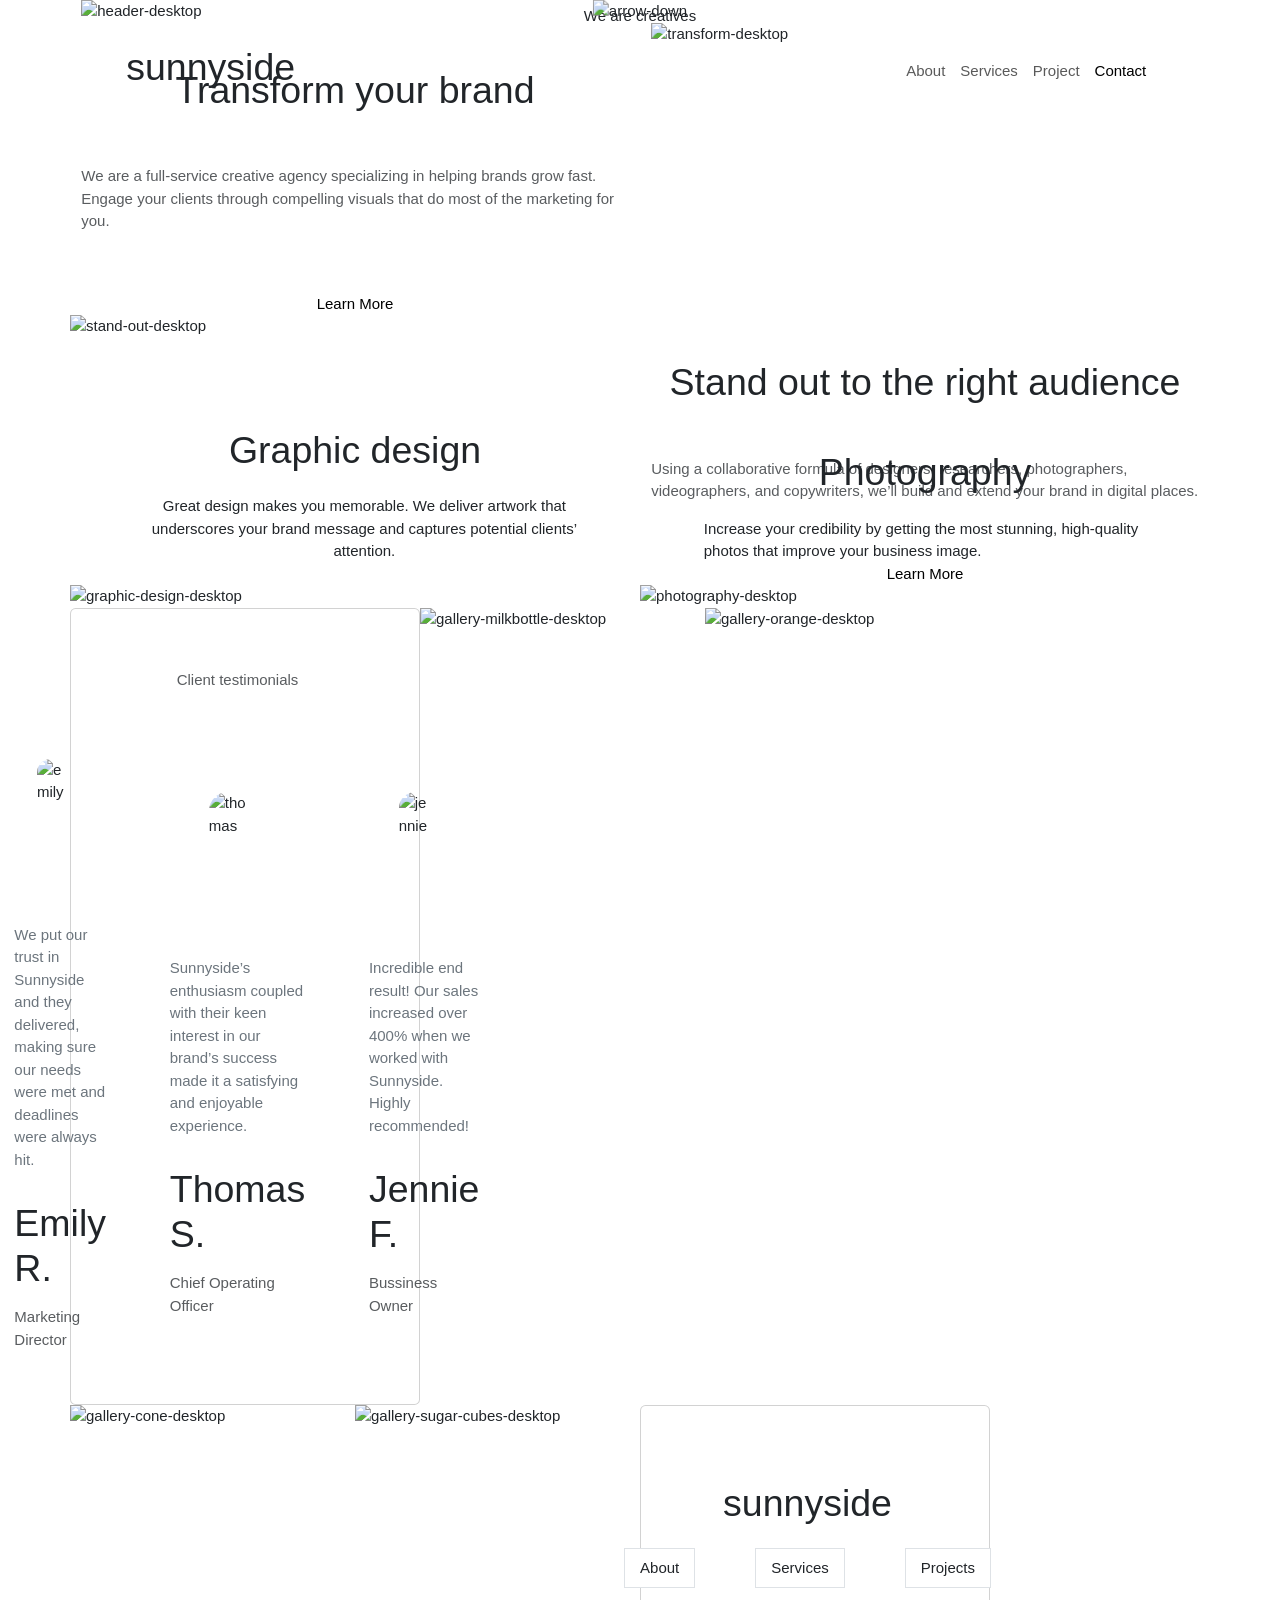
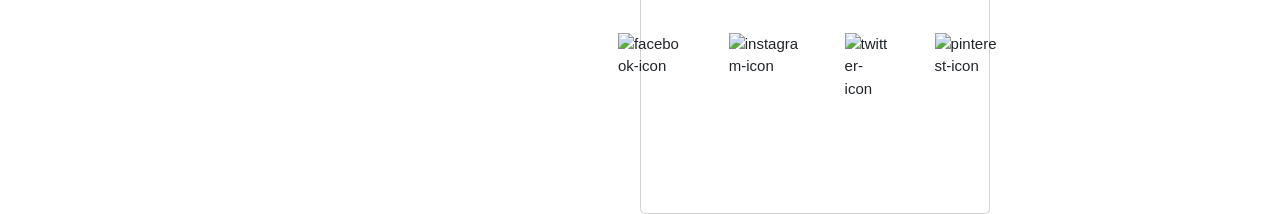
==== boostrap/index.html @ 7072fe7c "add boostrap project" ====
<!DOCTYPE html>
<html lang="en">
<head>
  <meta charset="UTF-8">
  <meta name="viewport" content="width=device-width, initial-scale=1.0"> <!-- displays site properly based on user's device -->
  <link rel="icon" type="image/png" sizes="32x32" href="./images/favicon-32x32.png">
  <link href="https://cdn.jsdelivr.net/npm/bootstrap@5.3.8/dist/css/bootstrap.min.css" rel="stylesheet" integrity="sha384-sRIl4kxILFvY47J16cr9ZwB07vP4J8+LH7qKQnuqkuIAvNWLzeN8tE5YBujZqJLB" crossorigin="anonymous">
  <link rel="stylesheet" href="https://cdn.jsdelivr.net/npm/bootstrap-icons@1.13.1/font/bootstrap-icons.min.css">
  <link href="https://fonts.googleapis.com/css2?family=Barlow:ital,wght@1,600&display=swap" rel="stylesheet">
  <link rel="stylesheet" href="/style.css">
  <title>Frontend Mentor | Sunnyside agency landing page</title>

  <!-- Feel free to remove these styles or customise in your own stylesheet 👍 -->
</head>
<body>
    <main>
        <section>
            <div class="container">

              <div class="row">
                <div class="col">
                  <div class="position-relative">
                    <img class="img-fluid d-none d-lg-block" src="/images/desktop/image-header.jpg" alt="header-desktop">
                    <img class="img-fluid d-lg-none" src="/images/mobile/image-header.jpg" alt="header-mobile">
                    <span class="card-img-overlay position-absolute top-50 start-50 translate-middle text-center img-text">
                              We are creatives
                    </span>
                    <img  class="position-absolute top-50 start-50 translate-middle d-none d-lg-block"
                          src="/images/icon-arrow-down.svg" alt="arrow-down">
                    <img  class="position-absolute top-50 start-50 translate-middle-x d-lg-none mt-5"
                          src="/images/icon-arrow-down.svg" alt="arrow-down">
                    <div class="position-absolute top-0 start-0 w-100"> 
                      <nav class="navbar navbar-expand-lg navbar-light p-5 d-flex flex-row justify-content-between align-items-center">
                        <h1 class="nav-sunny">sunnyside</h1>
                        <div>
                          <button class="navbar-toggler" type="button" data-bs-toggle="collapse" data-bs-target="#navbarNavAltMarkup" aria-controls="navbarNavAltMarkup" aria-expanded="false" aria-label="Toggle navigation">
                          <span class="navbar-toggler-icon"></span>
                          </button>
                          <div class="collapse navbar-collapse" id="navbarNavAltMarkup">
                            <div class="navbar-nav nav-text">
                              <a class="nav-link" href="#">About</a>
                              <a class="nav-link" href="#">Services</a>
                              <a class="nav-link" href="#">Project</a>
                              <a class="nav-link disabled text-black active-bg" aria-disabled="true">Contact</a>
                            </div>
                          </div>
                        </div> 
                      </nav>
                    </div>
                  </div>
                </div>
              </div>
              <div class="row">
                    <div class="col-12">
                      <img class="d-lg-none img-fluid" src="/images/mobile/image-transform.jpg" alt="transform">
                    </div>
                    <div class="col-12 col-lg-6">
                        <div class="d-flex flex-column justify-content-center align-items-center">
                          <h5 class="mt-5 h1">
                            Transform your brand
                          </h5>
                          <p class="text-muted mt-5">
                           We are a full-service creative agency specializing in helping brands grow fast. 
                            Engage your clients through compelling visuals that do most of the marketing for you.
                          </p>
                          <a class="text-black text-decoration-none mt-5">Learn More</a>
                        </div>
                    </div>
                    <div class="col-lg-6">
                      <img class="img-fluid d-none d-lg-block" src="/images/desktop/image-transform.jpg" alt="transform-desktop">
                    </div>
                    <div class="col-12 col-lg-6 g-0">
                        <img class="d-lg-none img-fluid" src="/images/mobile/image-stand-out.jpg" alt="stand-out">
                        <img class="d-none d-lg-block img-fluid" src="/images/desktop/image-stand-out.jpg" alt="stand-out-desktop">
                    </div>
                    <div class="col-12 col-lg-6">
                        <div class="d-flex flex-column justify-content-center align-items-center">
                          <h5 class="mt-5 h1">
                            Stand out to the right audience
                          </h5>
                          <p class="text-muted mt-5">
                            Using a collaborative formula of designers, researchers, photographers, videographers, and copywriters, we’ll build and extend your brand in digital places. 
                          </p>
                          <a class="text-black text-decoration-none mt-5">Learn More</a>
                        </div>
                    </div>
                    <div class="col-12 col-lg-6 g-lg-0">
                      <div class="position-relative">
                          <img class="d-lg-none img-fluid " src="/images/mobile/image-graphic-design.jpg" alt="graphic-design">
                          <img class="d-none d-lg-block img-fluid " src="/images/desktop/image-graphic-design.jpg" alt="graphic-design-desktop">
                          <div class="card-img-overlay">
                              <div class="flex-column justify-content-end text-center position-absolute bottom-0 p-5">
                                  <h1 class="card-title p-4 graphic-design-text">Graphic design</h1>
                                  <p class="card-text graphic-design-text">
                                    Great design makes you memorable. We deliver artwork that underscores your brand message and captures potential clients’ attention.
                                  </p>
                                </div>
                          </div>
                      </div>
                    </div>
                    <div class="col-12 col-lg-6 g-lg-0">
                        <img class="d-lg-none img-fluid" src="/images/mobile/image-photography.jpg" alt="photography">
                        <img class="d-none d-lg-block img-fluid" src="/images/desktop/image-photography.jpg" alt="photography-desktop">
                        <div class="position-relative">
                          <div class="card-body d-flex flex-column justify-content-center align-items-center position-absolute bottom-0 p-5">
                            <h1 class="card-title p-4 photography">Photography</h1>
                            <p class="card-text photography">Increase your credibility by getting the most stunning, high-quality photos that improve your business image.</p>
                          </div>
                        </div>
                    </div>
                    <div class="col-12 col-lg-12 card">
                      <span class="card-title text-muted text-center mt-5">Client testimonials</span>
                      <div class="card-body d-flex flex-column flex-lg-row gap-lg-5 justify-content-center align-items-center">
                        <div class="d-flex flex-column align-items-center justify-content-center">
                            <img class="card-img rounded-pill w-25 mt-5" src="/images/image-emily.jpg" alt="emily">
                            <p class="card-text text-secondary mt-3">
                            We put our trust in Sunnyside and they delivered, making sure our needs were met and deadlines were always hit.
                            </p>
                            <h1 class="card-text mt-3">Emily R.</h1>
                            <span class="card-text text-muted mt-2 mb-4">Marketing Director</span>
                        </div>
                        <div class="d-flex flex-column align-items-center justify-content-center">
                          <img class="card-img rounded-pill w-25 mt-5" src="/images/image-thomas.jpg" alt="thomas">
                          <p class="card-text text-secondary mt-3">
                            Sunnyside’s enthusiasm coupled with their keen interest in our brand’s success made it a satisfying and enjoyable experience.
                          </p>
                          <h1 class="card-text mt-3">Thomas S.</h1>
                          <span class="card-text text-muted mt-2 mb-4">Chief Operating Officer</span>
                        </div>
                        <div class="d-flex flex-column align-items-center justify-content-center">
                          <img class="card-img rounded-pill w-25 mt-5" src="/images/image-jennie.jpg" alt="jennie">
                          <p class="card-text text-secondary mt-3">
                            Incredible end result! Our sales increased over 400% when we worked with Sunnyside. Highly recommended!
                          </p>
                          <h1 class="card-text mt-3">Jennie F.</h1>
                          <span class="card-text text-muted mt-2 mb-4">Bussiness Owner</span>
                        </div>
                      </div>
                    </div>
                    <div class="col-6 col-lg-3 g-0">
                      <img class="img-fluid d-lg-none" src="/images/mobile/image-gallery-milkbottles.jpg" alt="gallery-milkbottle">
                      <img class="img-fluid d-none d-lg-block" src="/images/desktop/image-gallery-milkbottles.jpg" alt="gallery-milkbottle-desktop">
                    </div>
                    <div class="col-6 col-lg-3 g-0">
                      <img class="img-fluid d-lg-none" src="/images/mobile/image-gallery-orange.jpg" alt="gallery-orange">
                      <img class="img-fluid d-none d-lg-block" src="/images/desktop/image-gallery-orange.jpg" alt="gallery-orange-desktop">
                    </div>
                    <div class="col-6 col-lg-3 g-0">
                      <img class="img-fluid d-lg-none" src="/images/mobile/image-gallery-cone.jpg" alt="gallery-cone">
                      <img class="img-fluid d-none d-lg-block" src="/images/desktop/image-gallery-cone.jpg" alt="gallery-cone-desktop">
                    </div>
                    <div class="col-6 col-lg-3 g-0">
                      <img class="img-fluid d-lg-none" src="/images/mobile/image-gallery-sugar-cubes.jpg" alt="gallery-sugar-cubes">
                      <img class="img-fluid d-none d-lg-block" src="/images/desktop/image-gallery-sugarcubes.jpg" alt="gallery-sugar-cubes-desktop">
                    </div>
                    <div class="col-12 card footer-card">
                        <div class="card-body mt-5 d-flex flex-column justify-content-center align-items-center">
                            <h1 class="card-title footer-text">sunnyside</h1>
                            <ul class="list-group mt-3 d-flex flex-row gap-5">
                              <li class="list-unstyled footer-link"><a class="list-group-item text-decoration-none footer-link" href="#">About</a></li>
                              <li class="list-unstyled ps-3 px-3 "><a class="list-group-item text-decoration-none footer-link" href="#">Services</a></li>
                              <li class="list-unstyled"><a class="list-group-item text-decoration-none footer-link" href="#">Projects</a></li>
                            </ul>
                            <div class="d-flex flex-row gap-5 mt-5 footer-list">
                              <img card="card-img" src="/images/icon-facebook.svg" alt="facebook-icon">
                              <img card="card-img" src="/images/icon-instagram.svg" alt="instagram-icon">
                              <img card="card-img" src="/images/icon-twitter.svg" alt="twitter-icon">
                              <img card="card-img" src="/images/icon-pinterest.svg" alt="pinterest-icon">
                            </div>
                        </div>
                    </div>
                </div>
       
               </div>
            </div>
        </section>
    </main>
    <script src="https://cdn.jsdelivr.net/npm/bootstrap@5.0.2/dist/js/bootstrap.bundle.min.js" integrity="sha384-MrcW6ZMFYlzcLA8Nl+NtUVF0sA7MsXsP1UyJoMp4YLEuNSfAP+JcXn/tWtIaxVXM" crossorigin="anonymous"></script>
</body>
</html>




<!-- 
  
  
  

  We are creatives

  Transform your brand

  We are a full-service creative agency specializing in helping brands grow fast. 
  Engage your clients through compelling visuals that do most of the marketing for you.

  Learn more

  Stand out to the right audience

  Using a collaborative formula of designers, researchers, photographers, videographers, and copywriters, we’ll build and extend your brand in digital places. 

  Learn more

  Graphic design
  Great design makes you memorable. We deliver artwork that underscores your brand message and captures potential clients’ attention.

  Photography
  Increase your credibility by getting the most stunning, high-quality photos that improve your business image.

  Client testimonials

  We put our trust in Sunnyside and they delivered, making sure our needs were met and deadlines were always hit.
  Emily R.
  Marketing Director

  Sunnyside’s enthusiasm coupled with their keen interest in our brand’s success made it a satisfying and enjoyable experience.
  Thomas S.
  Chief Operating Officer

  Incredible end result! Our sales increased over 400% when we worked with Sunnyside. Highly recommended!
  Jennie F.
  Business Owner

  About
  Services
  Projects
  Contact -->
    <!-- <img src="/images/mobile/image-transform.jpg"  alt="transform">
            </div>
            <div class="col">
              <img src="/images/mobile/image-stand-out.jpg" alt="stand-out">
            </div>
            <div class="col">
              <img src="/images/mobile/image-graphic-design.jpg"  alt="graphic">
            </div>
            <div class="col">
              <img src="/images/mobile/image-photography.jpg" alt="photography">
            </div>
  <img src="/images/mobile/image-header.jpg"  alt="header"> -->
---- style.css ----
:root {
    --Very-dark-blue: hsl(240, 100%, 5%);
    --Soft-orange: hsl(35, 77%, 62%);
    --Off-white: hsl(36, 100%, 99%);
    --Grayish-blue: hsl(233, 8%, 79%);
    --Dark-grayish-blue: hsl(236, 13%, 42%);
    --Soft-red: hsl(5, 85%, 63%);
}

*{
    margin : 0;
    padding : 0;
    font-family:"Inter",sans-serif;
}

html {
    font-size: 15px;
}

.main {
    padding : 1.25rem;
    width: 100%;
    max-width: 350px;
    margin: 0 auto;
}


header {
    display: flex;
    align-items: center;
    justify-content: space-between;
    width: 100%;
    padding: 3rem 0;
}

.bar-icon {
    margin-right: 0px;
}


.image img#mobile {
    width: 100%;

}

.image img#desktop {
        display: none;
} 

.nav-list {
        display: none;
    }


.web-future{
    margin-top : 1rem;
}

.web-future h1 {
    color : var(--Very-dark-blue);
    font-weight: 800;
    font-size: 3rem;
    max-width: 250px;;
    margin-bottom: 0px;
}

.web-text p {
    margin-top:1.25rem;
    color : var(--Dark-grayish-blue);
    max-width: 330px;
    padding-bottom: 20px;
}

.read-more {
    background-color: var(--Soft-red);
    border: none;
    padding: 10px 30px;
}

.read-more:hover {
    color : var(--Off-white);
    background-color: var(--Very-dark-blue);
    cursor: pointer;
}

.aside{
    margin-top: 2rem;
    background-color: var(--Very-dark-blue);
    max-width: 350px;
}

.aside h1 {
    padding:1rem;
    color : var(--Soft-orange)
}

.aside div h3 {
    color : var(--Off-white);
    padding-bottom: 20px;
    cursor:  pointer;
}

.aside div h3:hover {
    color: var(--Soft-orange);
    cursor: pointer;
}

.aside div {
    border-bottom: 1px solid var(--Dark-grayish-blue);
    margin: 1rem;
}

.aside div:last-child {
    border: none;
}

.aside div p {
    color : var(--Grayish-blue);
    padding-bottom: 1.5rem;
}

.cards {
    width: 400px;
}

.card {
    display: flex;
    padding : 1rem;
    max-width: 350px;
    padding-left:0px;

}

.card img {
    height: 150px;
}

.card-text {
    padding-left: 1.25rem;
}

.card-text h2 {
    color : var(--Soft-orange);
    padding-bottom: 10px;
}

.card-text h3 {
    padding-bottom: 10px;
}

.card-text h3:hover {
    cursor: pointer;
    color :var(--Soft-orange)
}

.card-text p {
    color : var(--Dark-grayish-blue);
}


@media(min-width : 1240px) {
    .image img#desktop {
        display: block;
    }

    .image img#mobile {
        display: none;
    }

    .bar-icon {
        display: none;
    }

    .main {
        max-width: 1200px;
    }

    .nav-list {
        display: block;
    }

    .nav-list ul{
        display: flex;
        align-items: center;
        gap :  40px;
        padding-right:10rem;
        list-style-type: none;
    }

    .nav-list li a {
        text-decoration: none;
        color: var(--Dark-grayish-blue);
    }

    .nav-list li a:hover {
        cursor: pointer;
        color : var(--Soft-orange);
    }

    .image {
        display: flex;
        gap : 30px;
    }

    .image img#desktop {
        width: 100%;
        max-width: 700px;
    }

    .web-future {
        display: flex;
        align-items: center;
        justify-content: space-between;
        gap : 40px;
    }

    .read-more {
        margin-bottom: 0px;
    }


    .aside {
        margin-top: 0px;
    }

    .cards {
        display: flex;
        align-items: center;
        width: 1100px;
        margin-top: 1.25rem;
    }
}
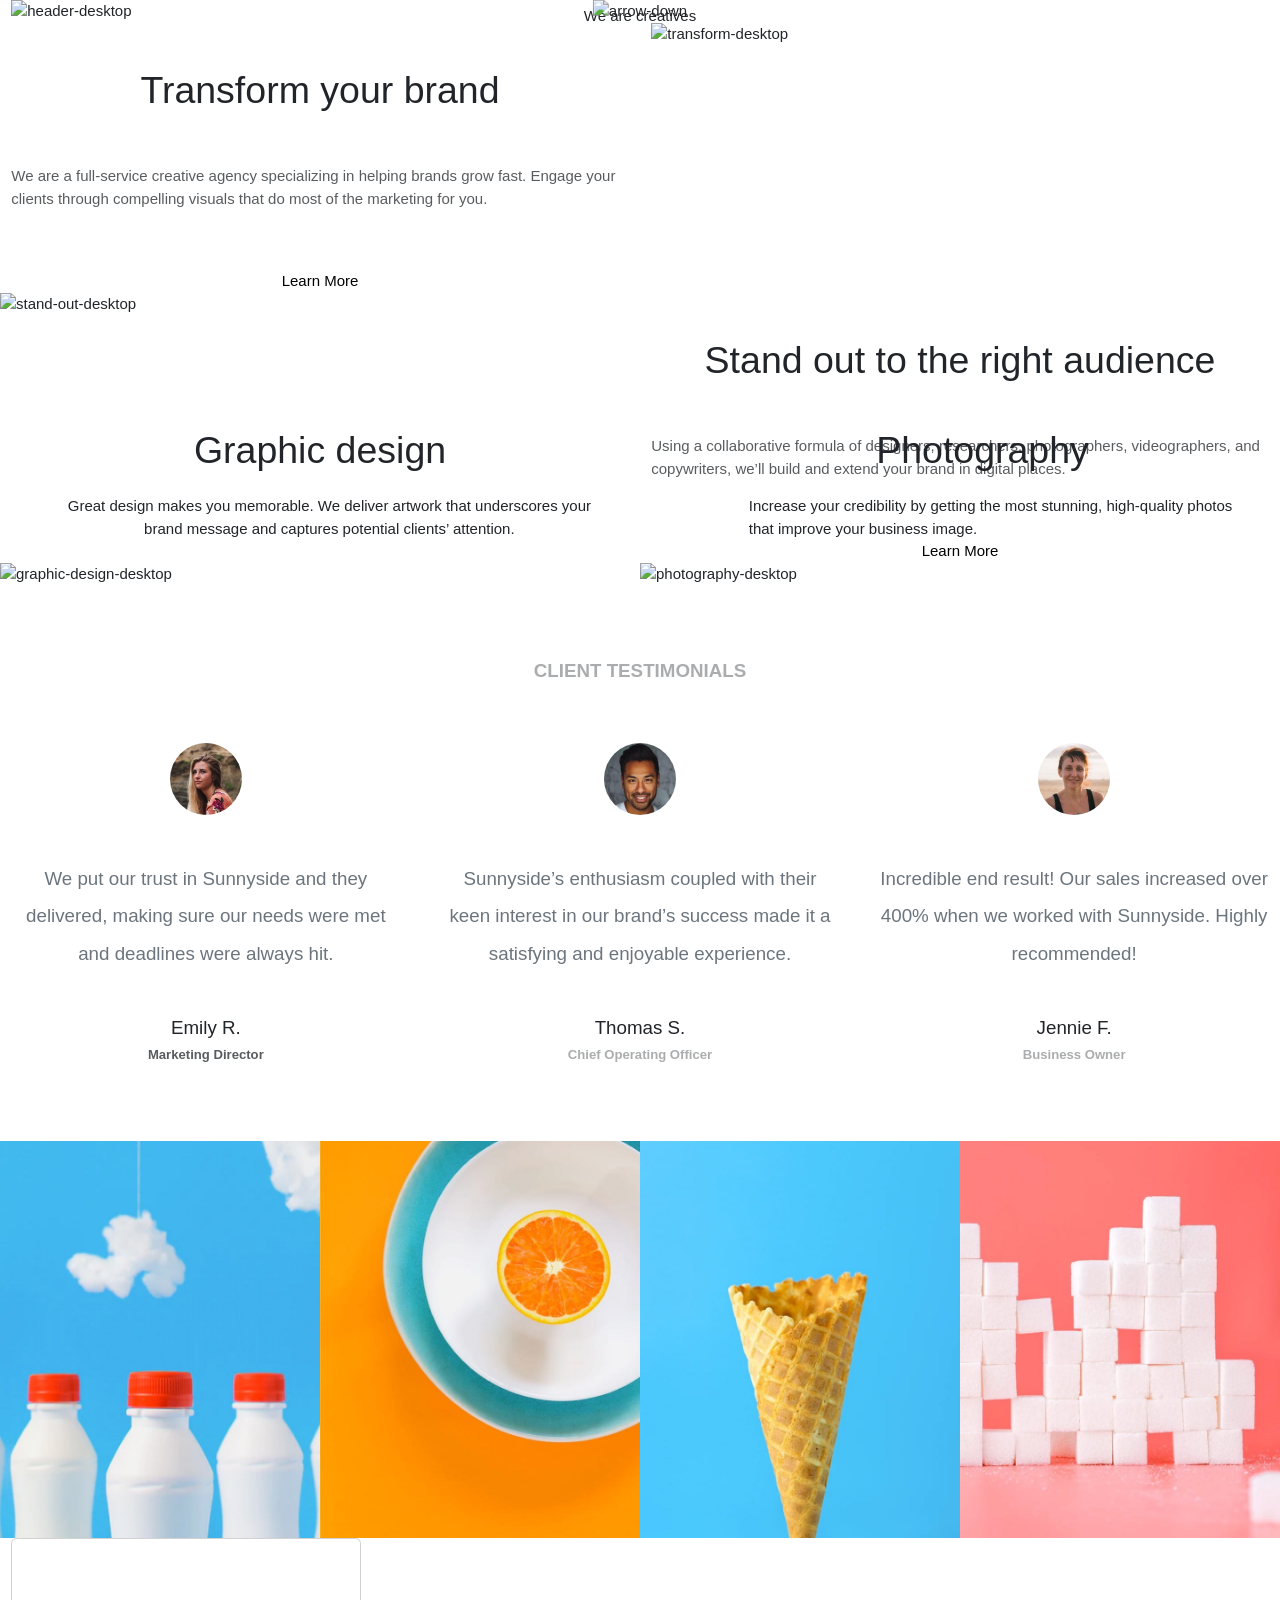
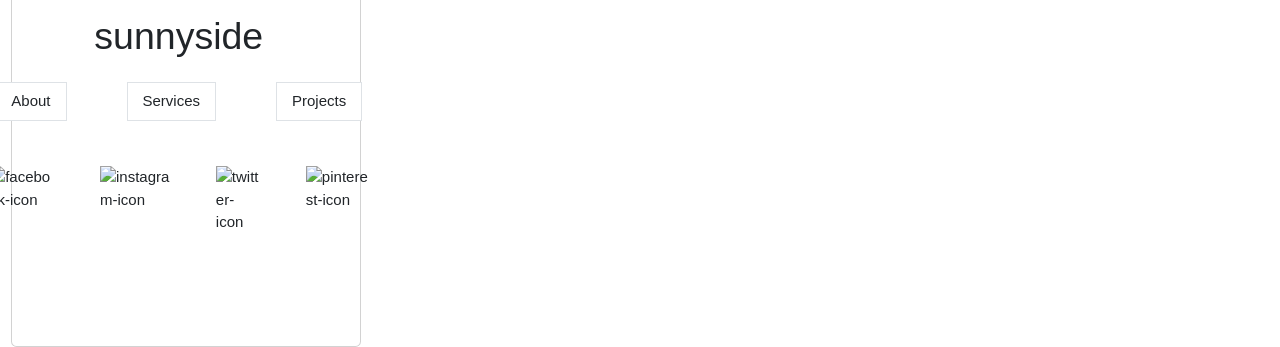
==== commit 2eef8236: "Tin Sein" ====
--- a/boostrap/index.html
+++ b/boostrap/index.html
@@ -1,240 +1,400 @@
-<!DOCTYPE html>
+<!doctype html>
 <html lang="en">
-<head>
-  <meta charset="UTF-8">
-  <meta name="viewport" content="width=device-width, initial-scale=1.0"> <!-- displays site properly based on user's device -->
-  <link rel="icon" type="image/png" sizes="32x32" href="./images/favicon-32x32.png">
-  <link href="https://cdn.jsdelivr.net/npm/bootstrap@5.3.8/dist/css/bootstrap.min.css" rel="stylesheet" integrity="sha384-sRIl4kxILFvY47J16cr9ZwB07vP4J8+LH7qKQnuqkuIAvNWLzeN8tE5YBujZqJLB" crossorigin="anonymous">
-  <link rel="stylesheet" href="https://cdn.jsdelivr.net/npm/bootstrap-icons@1.13.1/font/bootstrap-icons.min.css">
-  <link href="https://fonts.googleapis.com/css2?family=Barlow:ital,wght@1,600&display=swap" rel="stylesheet">
-  <link rel="stylesheet" href="/style.css">
-  <title>Frontend Mentor | Sunnyside agency landing page</title>
+  <head>
+    <meta charset="UTF-8" />
+    <meta name="viewport" content="width=device-width, initial-scale=1.0" />
+    <!-- displays site properly based on user's device -->
+    <link
+      rel="icon"
+      type="image/png"
+      sizes="32x32"
+      href="./images/favicon-32x32.png"
+    />
+    <link
+      href="https://cdn.jsdelivr.net/npm/bootstrap@5.3.8/dist/css/bootstrap.min.css"
+      rel="stylesheet"
+      integrity="sha384-sRIl4kxILFvY47J16cr9ZwB07vP4J8+LH7qKQnuqkuIAvNWLzeN8tE5YBujZqJLB"
+      crossorigin="anonymous"
+    />
+    <link
+      rel="stylesheet"
+      href="https://cdn.jsdelivr.net/npm/bootstrap-icons@1.13.1/font/bootstrap-icons.min.css"
+    />
+    <link
+      href="https://fonts.googleapis.com/css2?family=Barlow:ital,wght@1,600&display=swap"
+      rel="stylesheet"
+    />
+    <link rel="stylesheet" href="/style.css" />
+    <title>Frontend Mentor | Sunnyside agency landing page</title>
 
-  <!-- Feel free to remove these styles or customise in your own stylesheet 👍 -->
-</head>
-<body>
+    <!-- Feel free to remove these styles or customise in your own stylesheet 👍 -->
+  </head>
+  <body>
     <main>
-        <section>
-            <div class="container">
+      <section>
+        <div class="container-fluid">
+           <header
+        class="navbar navbar-expand-lg py-4 position-fixed w-100 px-lg-5 px-3 z-3 navbar-dark"
+      >
+        <div class="container-fluid">
+          <a class="navbar-brand me-auto" href="#">
+            <img src="./images/logo.svg" alt="Sunnyside Logo" />
+          </a>
 
-              <div class="row">
-                <div class="col">
-                  <div class="position-relative">
-                    <img class="img-fluid d-none d-lg-block" src="/images/desktop/image-header.jpg" alt="header-desktop">
-                    <img class="img-fluid d-lg-none" src="/images/mobile/image-header.jpg" alt="header-mobile">
-                    <span class="card-img-overlay position-absolute top-50 start-50 translate-middle text-center img-text">
-                              We are creatives
-                    </span>
-                    <img  class="position-absolute top-50 start-50 translate-middle d-none d-lg-block"
-                          src="/images/icon-arrow-down.svg" alt="arrow-down">
-                    <img  class="position-absolute top-50 start-50 translate-middle-x d-lg-none mt-5"
-                          src="/images/icon-arrow-down.svg" alt="arrow-down">
-                    <div class="position-absolute top-0 start-0 w-100"> 
-                      <nav class="navbar navbar-expand-lg navbar-light p-5 d-flex flex-row justify-content-between align-items-center">
-                        <h1 class="nav-sunny">sunnyside</h1>
-                        <div>
-                          <button class="navbar-toggler" type="button" data-bs-toggle="collapse" data-bs-target="#navbarNavAltMarkup" aria-controls="navbarNavAltMarkup" aria-expanded="false" aria-label="Toggle navigation">
-                          <span class="navbar-toggler-icon"></span>
-                          </button>
-                          <div class="collapse navbar-collapse" id="navbarNavAltMarkup">
-                            <div class="navbar-nav nav-text">
-                              <a class="nav-link" href="#">About</a>
-                              <a class="nav-link" href="#">Services</a>
-                              <a class="nav-link" href="#">Project</a>
-                              <a class="nav-link disabled text-black active-bg" aria-disabled="true">Contact</a>
-                            </div>
-                          </div>
-                        </div> 
-                      </nav>
-                    </div>
+          <button
+            class="navbar-toggler border-0 shadow-none"
+            type="button"
+            data-bs-toggle="collapse"
+            data-bs-target="#sunnysideNav"
+          >
+            <span class="navbar-toggler-icon"></span>
+          </button>
+
+          <div class="collapse navbar-collapse" id="sunnysideNav">
+            <ul class="navbar-nav ms-auto align-items-center text-center">
+              <li class="nav-item mx-2">
+                <a
+                  class="nav-link text-white btn btn-outline-primary rounded-pill px-4"
+                  href="#"
+                  >About</a
+                >
+              </li>
+              <li class="nav-item mx-2">
+                <a
+                  class="nav-link text-white btn btn-outline-primary rounded-pill px-4"
+                  href="#"
+                  >Services</a
+                >
+              </li>
+              <li class="nav-item mx-2">
+                <a
+                  class="nav-link text-white btn btn-outline-primary rounded-pill px-4"
+                  href="#"
+                  >Projects</a
+                >
+              </li>
+              <li class="nav-item ms-lg-3 mt-3 mt-lg-0">
+                <a
+                  class="nav-link text-white btn btn-outline-primary rounded-pill px-4"
+                  href="#"
+                  >Contact
+                </a>
+              </li>
+            </ul>
+          </div>
+        </div>
+      </header>
+          <div class="row">
+            <div class="col-12 col-md-12 w-100">
+              <div class="position-relative">
+                <img
+                  class="img-fluid d-none d-lg-block"
+                  src="/images/desktop/image-header.jpg"
+                  alt="header-desktop"
+                />
+                <img
+                  class="img-fluid d-lg-none"
+                  src="/images/mobile/image-header.jpg"
+                  alt="header-mobile"
+                />
+                <span
+                  class="card-img-overlay position-absolute top-50 start-50 translate-middle text-center img-text"
+                >
+                  We are creatives
+                </span>
+                <img
+                  class="position-absolute top-50 start-50 translate-middle d-none d-lg-block"
+                  src="/images/icon-arrow-down.svg"
+                  alt="arrow-down"
+                />
+                <img
+                  class="position-absolute top-50 start-50 translate-middle-x d-lg-none mt-5"
+                  src="/images/icon-arrow-down.svg"
+                  alt="arrow-down"
+                />
+              </div>
+            </div>
+          </div>
+        </div>
+      </section>
+      <section>
+        <div class="container-fluid">
+          <div class="row">
+            <div class="col-12">
+              <img
+                class="d-lg-none img-fluid"
+                src="/images/mobile/image-transform.jpg"
+                alt="transform"
+              />
+            </div>
+            <div class="col-12 col-lg-6">
+              <div
+                class="d-flex flex-column justify-content-center align-items-center"
+              >
+                <h5 class="mt-5 h1">Transform your brand</h5>
+                <p class="text-muted mt-5 transform-text">
+                  We are a full-service creative agency specializing in helping
+                  brands grow fast. Engage your clients through compelling
+                  visuals that do most of the marketing for you.
+                </p>
+                <a class="text-black text-decoration-none mt-5">Learn More</a>
+              </div>
+            </div>
+            <div class="col-lg-6">
+              <img
+                class="img-fluid d-none d-lg-block"
+                src="/images/desktop/image-transform.jpg"
+                alt="transform-desktop"
+              />
+            </div>
+            <div class="col-12 col-lg-6 g-0">
+              <img
+                class="d-lg-none img-fluid"
+                src="/images/mobile/image-stand-out.jpg"
+                alt="stand-out"
+              />
+              <img
+                class="d-none d-lg-block img-fluid"
+                src="/images/desktop/image-stand-out.jpg"
+                alt="stand-out-desktop"
+              />
+            </div>
+            <div class="col-12 col-lg-6">
+              <div
+                class="d-flex flex-column justify-content-center align-items-center"
+              >
+                <h5 class="mt-5 h1">Stand out to the right audience</h5>
+                <p class="text-muted mt-5 stand-out">
+                  Using a collaborative formula of designers, researchers,
+                  photographers, videographers, and copywriters, we’ll build and
+                  extend your brand in digital places.
+                </p>
+                <a class="text-black text-decoration-none mt-5">Learn More</a>
+              </div>
+            </div>
+            <div class="col-12 col-lg-6 g-lg-0">
+              <div class="position-relative">
+                <img
+                  class="d-lg-none img-fluid"
+                  src="/images/mobile/image-graphic-design.jpg"
+                  alt="graphic-design"
+                />
+                <img
+                  class="d-none d-lg-block img-fluid"
+                  src="/images/desktop/image-graphic-design.jpg"
+                  alt="graphic-design-desktop"
+                />
+                <div class="card-img-overlay">
+                  <div
+                    class="flex-column justify-content-end text-center position-absolute bottom-0 p-5"
+                  >
+                    <h1 class="card-title p-4 graphic-design">
+                      Graphic design
+                    </h1>
+                    <p class="card-text graphic-design-text">
+                      Great design makes you memorable. We deliver artwork that
+                      underscores your brand message and captures potential
+                      clients’ attention.
+                    </p>
                   </div>
                 </div>
               </div>
-              <div class="row">
-                    <div class="col-12">
-                      <img class="d-lg-none img-fluid" src="/images/mobile/image-transform.jpg" alt="transform">
-                    </div>
-                    <div class="col-12 col-lg-6">
-                        <div class="d-flex flex-column justify-content-center align-items-center">
-                          <h5 class="mt-5 h1">
-                            Transform your brand
-                          </h5>
-                          <p class="text-muted mt-5">
-                           We are a full-service creative agency specializing in helping brands grow fast. 
-                            Engage your clients through compelling visuals that do most of the marketing for you.
-                          </p>
-                          <a class="text-black text-decoration-none mt-5">Learn More</a>
-                        </div>
-                    </div>
-                    <div class="col-lg-6">
-                      <img class="img-fluid d-none d-lg-block" src="/images/desktop/image-transform.jpg" alt="transform-desktop">
-                    </div>
-                    <div class="col-12 col-lg-6 g-0">
-                        <img class="d-lg-none img-fluid" src="/images/mobile/image-stand-out.jpg" alt="stand-out">
-                        <img class="d-none d-lg-block img-fluid" src="/images/desktop/image-stand-out.jpg" alt="stand-out-desktop">
-                    </div>
-                    <div class="col-12 col-lg-6">
-                        <div class="d-flex flex-column justify-content-center align-items-center">
-                          <h5 class="mt-5 h1">
-                            Stand out to the right audience
-                          </h5>
-                          <p class="text-muted mt-5">
-                            Using a collaborative formula of designers, researchers, photographers, videographers, and copywriters, we’ll build and extend your brand in digital places. 
-                          </p>
-                          <a class="text-black text-decoration-none mt-5">Learn More</a>
-                        </div>
-                    </div>
-                    <div class="col-12 col-lg-6 g-lg-0">
-                      <div class="position-relative">
-                          <img class="d-lg-none img-fluid " src="/images/mobile/image-graphic-design.jpg" alt="graphic-design">
-                          <img class="d-none d-lg-block img-fluid " src="/images/desktop/image-graphic-design.jpg" alt="graphic-design-desktop">
-                          <div class="card-img-overlay">
-                              <div class="flex-column justify-content-end text-center position-absolute bottom-0 p-5">
-                                  <h1 class="card-title p-4 graphic-design-text">Graphic design</h1>
-                                  <p class="card-text graphic-design-text">
-                                    Great design makes you memorable. We deliver artwork that underscores your brand message and captures potential clients’ attention.
-                                  </p>
-                                </div>
-                          </div>
-                      </div>
-                    </div>
-                    <div class="col-12 col-lg-6 g-lg-0">
-                        <img class="d-lg-none img-fluid" src="/images/mobile/image-photography.jpg" alt="photography">
-                        <img class="d-none d-lg-block img-fluid" src="/images/desktop/image-photography.jpg" alt="photography-desktop">
-                        <div class="position-relative">
-                          <div class="card-body d-flex flex-column justify-content-center align-items-center position-absolute bottom-0 p-5">
-                            <h1 class="card-title p-4 photography">Photography</h1>
-                            <p class="card-text photography">Increase your credibility by getting the most stunning, high-quality photos that improve your business image.</p>
-                          </div>
-                        </div>
-                    </div>
-                    <div class="col-12 col-lg-12 card">
-                      <span class="card-title text-muted text-center mt-5">Client testimonials</span>
-                      <div class="card-body d-flex flex-column flex-lg-row gap-lg-5 justify-content-center align-items-center">
-                        <div class="d-flex flex-column align-items-center justify-content-center">
-                            <img class="card-img rounded-pill w-25 mt-5" src="/images/image-emily.jpg" alt="emily">
-                            <p class="card-text text-secondary mt-3">
-                            We put our trust in Sunnyside and they delivered, making sure our needs were met and deadlines were always hit.
-                            </p>
-                            <h1 class="card-text mt-3">Emily R.</h1>
-                            <span class="card-text text-muted mt-2 mb-4">Marketing Director</span>
-                        </div>
-                        <div class="d-flex flex-column align-items-center justify-content-center">
-                          <img class="card-img rounded-pill w-25 mt-5" src="/images/image-thomas.jpg" alt="thomas">
-                          <p class="card-text text-secondary mt-3">
-                            Sunnyside’s enthusiasm coupled with their keen interest in our brand’s success made it a satisfying and enjoyable experience.
-                          </p>
-                          <h1 class="card-text mt-3">Thomas S.</h1>
-                          <span class="card-text text-muted mt-2 mb-4">Chief Operating Officer</span>
-                        </div>
-                        <div class="d-flex flex-column align-items-center justify-content-center">
-                          <img class="card-img rounded-pill w-25 mt-5" src="/images/image-jennie.jpg" alt="jennie">
-                          <p class="card-text text-secondary mt-3">
-                            Incredible end result! Our sales increased over 400% when we worked with Sunnyside. Highly recommended!
-                          </p>
-                          <h1 class="card-text mt-3">Jennie F.</h1>
-                          <span class="card-text text-muted mt-2 mb-4">Bussiness Owner</span>
-                        </div>
-                      </div>
-                    </div>
-                    <div class="col-6 col-lg-3 g-0">
-                      <img class="img-fluid d-lg-none" src="/images/mobile/image-gallery-milkbottles.jpg" alt="gallery-milkbottle">
-                      <img class="img-fluid d-none d-lg-block" src="/images/desktop/image-gallery-milkbottles.jpg" alt="gallery-milkbottle-desktop">
-                    </div>
-                    <div class="col-6 col-lg-3 g-0">
-                      <img class="img-fluid d-lg-none" src="/images/mobile/image-gallery-orange.jpg" alt="gallery-orange">
-                      <img class="img-fluid d-none d-lg-block" src="/images/desktop/image-gallery-orange.jpg" alt="gallery-orange-desktop">
-                    </div>
-                    <div class="col-6 col-lg-3 g-0">
-                      <img class="img-fluid d-lg-none" src="/images/mobile/image-gallery-cone.jpg" alt="gallery-cone">
-                      <img class="img-fluid d-none d-lg-block" src="/images/desktop/image-gallery-cone.jpg" alt="gallery-cone-desktop">
-                    </div>
-                    <div class="col-6 col-lg-3 g-0">
-                      <img class="img-fluid d-lg-none" src="/images/mobile/image-gallery-sugar-cubes.jpg" alt="gallery-sugar-cubes">
-                      <img class="img-fluid d-none d-lg-block" src="/images/desktop/image-gallery-sugarcubes.jpg" alt="gallery-sugar-cubes-desktop">
-                    </div>
-                    <div class="col-12 card footer-card">
-                        <div class="card-body mt-5 d-flex flex-column justify-content-center align-items-center">
-                            <h1 class="card-title footer-text">sunnyside</h1>
-                            <ul class="list-group mt-3 d-flex flex-row gap-5">
-                              <li class="list-unstyled footer-link"><a class="list-group-item text-decoration-none footer-link" href="#">About</a></li>
-                              <li class="list-unstyled ps-3 px-3 "><a class="list-group-item text-decoration-none footer-link" href="#">Services</a></li>
-                              <li class="list-unstyled"><a class="list-group-item text-decoration-none footer-link" href="#">Projects</a></li>
-                            </ul>
-                            <div class="d-flex flex-row gap-5 mt-5 footer-list">
-                              <img card="card-img" src="/images/icon-facebook.svg" alt="facebook-icon">
-                              <img card="card-img" src="/images/icon-instagram.svg" alt="instagram-icon">
-                              <img card="card-img" src="/images/icon-twitter.svg" alt="twitter-icon">
-                              <img card="card-img" src="/images/icon-pinterest.svg" alt="pinterest-icon">
-                            </div>
-                        </div>
-                    </div>
+            </div>
+            <div class="col-12 col-lg-6 g-lg-0">
+              <img
+                class="d-lg-none img-fluid"
+                src="/images/mobile/image-photography.jpg"
+                alt="photography"
+              />
+              <img
+                class="d-none d-lg-block img-fluid"
+                src="/images/desktop/image-photography.jpg"
+                alt="photography-desktop"
+              />
+              <div class="position-relative">
+                <div
+                  class="card-body d-flex flex-column justify-content-center align-items-center position-absolute bottom-0 p-5">
+                  <h1 class="card-title p-4 ms-5 photography">Photography</h1>
+                  <p class="card-text photography-text ms-5">
+                    Increase your credibility by getting the most stunning,
+                    high-quality photos that improve your business image.
+                  </p>
                 </div>
-       
-               </div>
-            </div>
-        </section>
+              </div>
+            </div>
+          </div>
+      </section>
+      <section class="py-3 my-3">
+      <div class="container-fluid text-center py-5">
+        <h4
+          class="text-muted opacity-50 text-uppercase mb-3 pb-5 fw-bold fs-5">
+          Client Testimonials
+        </h4>
+        <div class="row g-5">
+          <div class="col-md-4 px-4">
+            <img
+              src="./images/image-emily.jpg"
+              class="rounded-circle mb-5"
+              width="72"
+              alt="Emily"
+            />
+            <p class="text-secondary mb-5 fs-5 lh-lg">
+              We put our trust in Sunnyside and they delivered, making sure our
+              needs were met and deadlines were always hit.
+            </p>
+            <h5 class="fw-black mb-1">Emily R.</h5>
+            <small class="text-muted fw-bold"
+              >Marketing Director</small
+            >
+          </div>
+          <div class="col-md-4 px-4">
+            <img
+              src="./images/image-thomas.jpg"
+              class="rounded-circle mb-5"
+              width="72"
+              alt="Thomas"
+            />
+            <p class="text-secondary mb-5 fs-5 lh-lg">
+              Sunnyside’s enthusiasm coupled with their keen interest in our
+              brand’s success made it a satisfying and enjoyable experience.
+            </p>
+            <h5 class="ff-fraunces fw-black mb-1">Thomas S.</h5>
+            <small class="text-muted opacity-50 fw-bold"
+              >Chief Operating Officer</small
+            >
+          </div>
+          <div class="col-md-4 px-4">
+            <img
+              src="./images/image-jennie.jpg"
+              class="rounded-circle mb-5"
+              width="72"
+              alt="Jennie"
+            />
+            <p class="text-secondary mb-5 fs-5 lh-lg">
+              Incredible end result! Our sales increased over 400% when we
+              worked with Sunnyside. Highly recommended!
+            </p>
+            <h5 class="fw-black mb-1">Jennie F.</h5>
+            <small class="text-muted opacity-50 fw-bold">Business Owner</small>
+          </div>
+        </div>
+      </div>
+    </section>
+    <section class="container-fluid p-0">
+      <div class="row g-0 ">
+        <div class="col-6 col-lg-3">
+          <img
+            src="./images/mobile/image-gallery-milkbottles.jpg"
+            class="w-100 d-lg-none"
+            alt="Milk Bottles"
+          />
+          <img
+            src="./images/desktop/image-gallery-milkbottles.jpg"
+            class="w-100 d-none d-lg-block"
+            alt="Milk Bottles"
+          />
+        </div>
+        <div class="col-6 col-lg-3">
+          <img
+            src="./images/mobile/image-gallery-orange.jpg"
+            class="w-100  d-lg-none"
+            alt="Orange"
+          />
+          <img
+            src="./images/desktop/image-gallery-orange.jpg"
+            class="w-100 d-none d-lg-block"
+            alt="Orange"
+          />
+        </div>
+        <div class="col-6 col-lg-3">
+          <img
+            src="./images/mobile/image-gallery-cone.jpg"
+            class="w-100 d-lg-none"
+            alt="Cone"
+          />
+          <img
+            src="./images/desktop/image-gallery-cone.jpg"
+            class="w-100 d-none d-lg-block"
+            alt="Cone"
+          />
+        </div>
+        <div class="col-6 col-lg-3">
+          <img
+            src="./images/mobile/image-gallery-sugar-cubes.jpg"
+            class="w-100 d-lg-none"
+            alt="Sugar Cube"
+          />
+          <img
+            src="./images/desktop/image-gallery-sugarcubes.jpg"
+            class="w-100 d-none  d-lg-block"
+            alt="Sugar Cube"
+          />
+        </div>
+      </div>
+    </section>
+      <section>
+        <div class="container-fluid">
+           <div class="col-12 card footer-card">
+            <div
+              class="card-body mt-5 d-flex flex-column justify-content-center align-items-center"
+            >
+              <h1 class="card-title footer-text">sunnyside</h1>
+              <ul class="list-group mt-3 d-flex flex-row gap-5">
+                <li class="list-unstyled footer-link">
+                  <a
+                    class="list-group-item text-decoration-none footer-link"
+                    href="#"
+                    >About</a
+                  >
+                </li>
+                <li class="list-unstyled ps-3 px-3">
+                  <a
+                    class="list-group-item text-decoration-none footer-link"
+                    href="#"
+                    >Services</a
+                  >
+                </li>
+                <li class="list-unstyled">
+                  <a
+                    class="list-group-item text-decoration-none footer-link"
+                    href="#"
+                    >Projects</a
+                  >
+                </li>
+              </ul>
+              <div class="d-flex flex-row gap-5 mt-5 footer-list">
+                <img
+                  card="card-img"
+                  src="/images/icon-facebook.svg"
+                  alt="facebook-icon"
+                />
+                <img
+                  card="card-img"
+                  src="/images/icon-instagram.svg"
+                  alt="instagram-icon"
+                />
+                <img
+                  card="card-img"
+                  src="/images/icon-twitter.svg"
+                  alt="twitter-icon"
+                />
+                <img
+                  card="card-img"
+                  src="/images/icon-pinterest.svg"
+                  alt="pinterest-icon"
+                />
+              </div>
+            </div>
+          </div>
+        </div>
+          </div>
+        </div>
+      </section>
     </main>
-    <script src="https://cdn.jsdelivr.net/npm/bootstrap@5.0.2/dist/js/bootstrap.bundle.min.js" integrity="sha384-MrcW6ZMFYlzcLA8Nl+NtUVF0sA7MsXsP1UyJoMp4YLEuNSfAP+JcXn/tWtIaxVXM" crossorigin="anonymous"></script>
-</body>
-</html>
-
-
-
-
-<!-- 
-  
-  
-  
-
-  We are creatives
-
-  Transform your brand
-
-  We are a full-service creative agency specializing in helping brands grow fast. 
-  Engage your clients through compelling visuals that do most of the marketing for you.
-
-  Learn more
-
-  Stand out to the right audience
-
-  Using a collaborative formula of designers, researchers, photographers, videographers, and copywriters, we’ll build and extend your brand in digital places. 
-
-  Learn more
-
-  Graphic design
-  Great design makes you memorable. We deliver artwork that underscores your brand message and captures potential clients’ attention.
-
-  Photography
-  Increase your credibility by getting the most stunning, high-quality photos that improve your business image.
-
-  Client testimonials
-
-  We put our trust in Sunnyside and they delivered, making sure our needs were met and deadlines were always hit.
-  Emily R.
-  Marketing Director
-
-  Sunnyside’s enthusiasm coupled with their keen interest in our brand’s success made it a satisfying and enjoyable experience.
-  Thomas S.
-  Chief Operating Officer
-
-  Incredible end result! Our sales increased over 400% when we worked with Sunnyside. Highly recommended!
-  Jennie F.
-  Business Owner
-
-  About
-  Services
-  Projects
-  Contact -->
-    <!-- <img src="/images/mobile/image-transform.jpg"  alt="transform">
-            </div>
-            <div class="col">
-              <img src="/images/mobile/image-stand-out.jpg" alt="stand-out">
-            </div>
-            <div class="col">
-              <img src="/images/mobile/image-graphic-design.jpg"  alt="graphic">
-            </div>
-            <div class="col">
-              <img src="/images/mobile/image-photography.jpg" alt="photography">
-            </div>
-  <img src="/images/mobile/image-header.jpg"  alt="header"> -->
+    <script
+      src="https://cdn.jsdelivr.net/npm/bootstrap@5.0.2/dist/js/bootstrap.bundle.min.js"
+      integrity="sha384-MrcW6ZMFYlzcLA8Nl+NtUVF0sA7MsXsP1UyJoMp4YLEuNSfAP+JcXn/tWtIaxVXM"
+      crossorigin="anonymous"
+    ></script>
+  </body>
+  
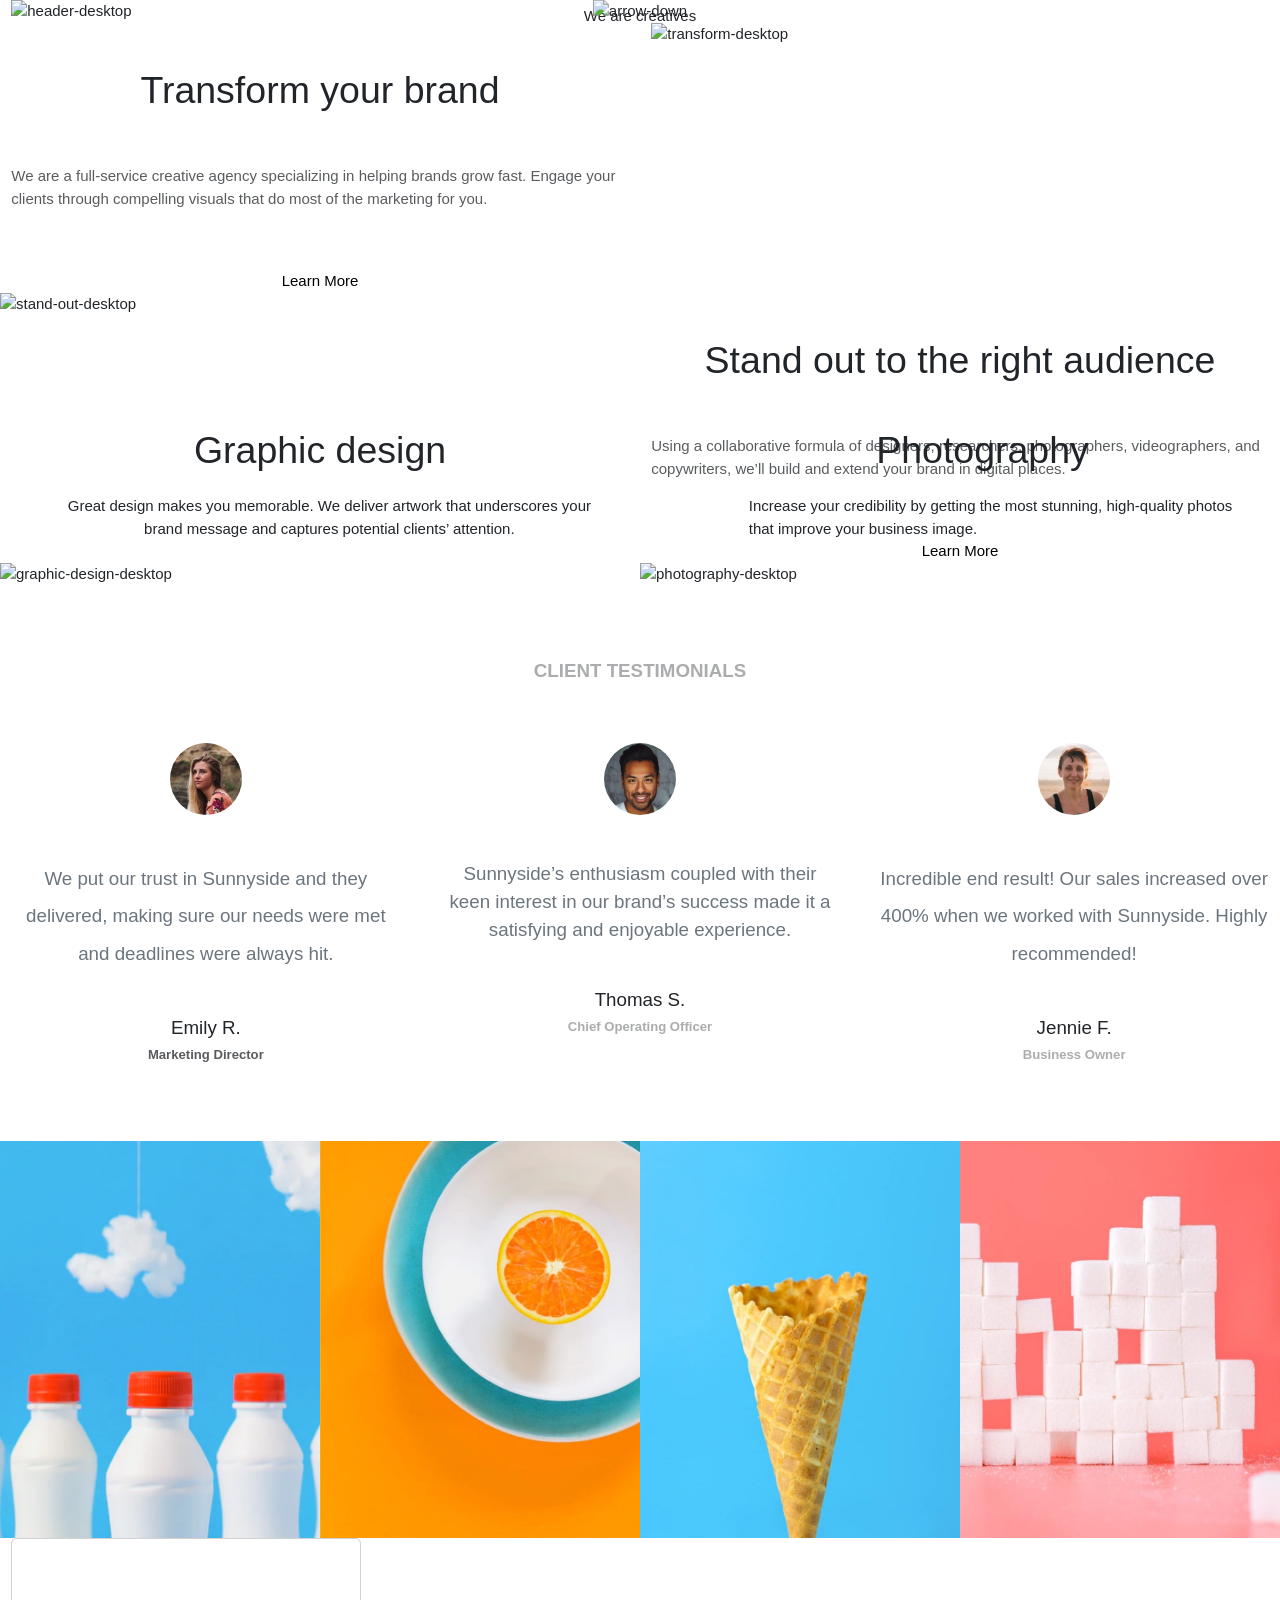
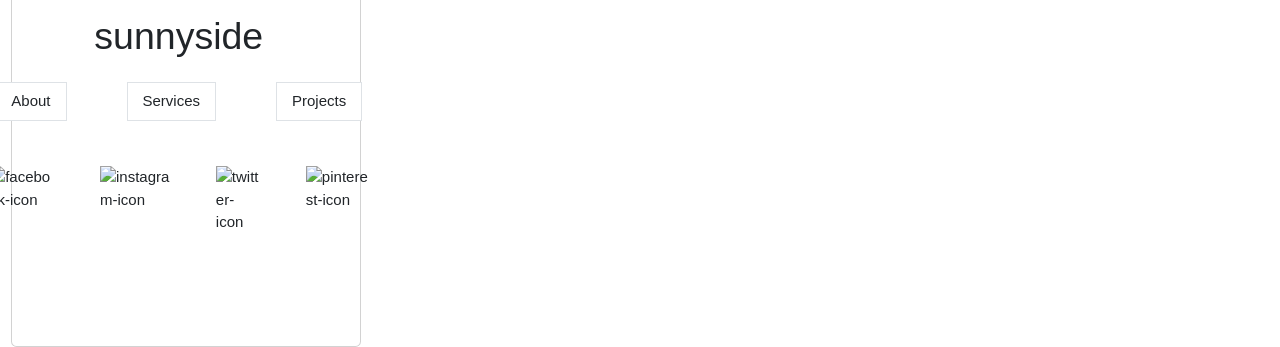
==== commit ad4d089f: "modify" ====
--- a/boostrap/index.html
+++ b/boostrap/index.html
@@ -33,57 +33,57 @@
     <main>
       <section>
         <div class="container-fluid">
-           <header
-        class="navbar navbar-expand-lg py-4 position-fixed w-100 px-lg-5 px-3 z-3 navbar-dark"
-      >
-        <div class="container-fluid">
-          <a class="navbar-brand me-auto" href="#">
-            <img src="./images/logo.svg" alt="Sunnyside Logo" />
-          </a>
+          <header
+            class="navbar navbar-expand-lg py-4 position-fixed w-100 px-lg-5 px-3 z-3 navbar-dark"
+          >
+            <div class="container-fluid">
+              <a class="navbar-brand me-auto" href="#">
+                <img src="./images/logo.svg" alt="Sunnyside Logo" />
+              </a>
 
-          <button
-            class="navbar-toggler border-0 shadow-none"
-            type="button"
-            data-bs-toggle="collapse"
-            data-bs-target="#sunnysideNav"
-          >
-            <span class="navbar-toggler-icon"></span>
-          </button>
+              <button
+                class="navbar-toggler border-0 shadow-none"
+                type="button"
+                data-bs-toggle="collapse"
+                data-bs-target="#sunnysideNav"
+              >
+                <span class="navbar-toggler-icon"></span>
+              </button>
 
-          <div class="collapse navbar-collapse" id="sunnysideNav">
-            <ul class="navbar-nav ms-auto align-items-center text-center">
-              <li class="nav-item mx-2">
-                <a
-                  class="nav-link text-white btn btn-outline-primary rounded-pill px-4"
-                  href="#"
-                  >About</a
-                >
-              </li>
-              <li class="nav-item mx-2">
-                <a
-                  class="nav-link text-white btn btn-outline-primary rounded-pill px-4"
-                  href="#"
-                  >Services</a
-                >
-              </li>
-              <li class="nav-item mx-2">
-                <a
-                  class="nav-link text-white btn btn-outline-primary rounded-pill px-4"
-                  href="#"
-                  >Projects</a
-                >
-              </li>
-              <li class="nav-item ms-lg-3 mt-3 mt-lg-0">
-                <a
-                  class="nav-link text-white btn btn-outline-primary rounded-pill px-4"
-                  href="#"
-                  >Contact
-                </a>
-              </li>
-            </ul>
-          </div>
-        </div>
-      </header>
+              <div class="collapse navbar-collapse" id="sunnysideNav">
+                <ul class="navbar-nav ms-auto align-items-center text-center">
+                  <li class="nav-item mx-2">
+                    <a
+                      class="nav-link text-white btn btn-outline-primary rounded-pill px-4"
+                      href="#"
+                      >About</a
+                    >
+                  </li>
+                  <li class="nav-item mx-2">
+                    <a
+                      class="nav-link text-white btn btn-outline-primary rounded-pill px-4"
+                      href="#"
+                      >Services</a
+                    >
+                  </li>
+                  <li class="nav-item mx-2">
+                    <a
+                      class="nav-link text-white btn btn-outline-primary rounded-pill px-4"
+                      href="#"
+                      >Projects</a
+                    >
+                  </li>
+                  <li class="nav-item ms-lg-3 mt-3 mt-lg-0">
+                    <a
+                      class="nav-link text-white btn btn-outline-primary rounded-pill px-4"
+                      href="#"
+                      >Contact
+                    </a>
+                  </li>
+                </ul>
+              </div>
+            </div>
+          </header>
           <div class="row">
             <div class="col-12 col-md-12 w-100">
               <div class="position-relative">
@@ -213,7 +213,8 @@
               />
               <div class="position-relative">
                 <div
-                  class="card-body d-flex flex-column justify-content-center align-items-center position-absolute bottom-0 p-5">
+                  class="card-body d-flex flex-column justify-content-center align-items-center position-absolute bottom-0 p-5"
+                >
                   <h1 class="card-title p-4 ms-5 photography">Photography</h1>
                   <p class="card-text photography-text ms-5">
                     Increase your credibility by getting the most stunning,
@@ -223,118 +224,120 @@
               </div>
             </div>
           </div>
+        </div>
       </section>
       <section class="py-3 my-3">
-      <div class="container-fluid text-center py-5">
-        <h4
-          class="text-muted opacity-50 text-uppercase mb-3 pb-5 fw-bold fs-5">
-          Client Testimonials
-        </h4>
-        <div class="row g-5">
-          <div class="col-md-4 px-4">
-            <img
-              src="./images/image-emily.jpg"
-              class="rounded-circle mb-5"
-              width="72"
-              alt="Emily"
-            />
-            <p class="text-secondary mb-5 fs-5 lh-lg">
-              We put our trust in Sunnyside and they delivered, making sure our
-              needs were met and deadlines were always hit.
-            </p>
-            <h5 class="fw-black mb-1">Emily R.</h5>
-            <small class="text-muted fw-bold"
-              >Marketing Director</small
-            >
-          </div>
-          <div class="col-md-4 px-4">
-            <img
-              src="./images/image-thomas.jpg"
-              class="rounded-circle mb-5"
-              width="72"
-              alt="Thomas"
-            />
-            <p class="text-secondary mb-5 fs-5 lh-lg">
-              Sunnyside’s enthusiasm coupled with their keen interest in our
-              brand’s success made it a satisfying and enjoyable experience.
-            </p>
-            <h5 class="ff-fraunces fw-black mb-1">Thomas S.</h5>
-            <small class="text-muted opacity-50 fw-bold"
-              >Chief Operating Officer</small
-            >
-          </div>
-          <div class="col-md-4 px-4">
-            <img
-              src="./images/image-jennie.jpg"
-              class="rounded-circle mb-5"
-              width="72"
-              alt="Jennie"
-            />
-            <p class="text-secondary mb-5 fs-5 lh-lg">
-              Incredible end result! Our sales increased over 400% when we
-              worked with Sunnyside. Highly recommended!
-            </p>
-            <h5 class="fw-black mb-1">Jennie F.</h5>
-            <small class="text-muted opacity-50 fw-bold">Business Owner</small>
+        <div class="container-fluid text-center py-5">
+          <h4
+            class="text-muted opacity-50 text-uppercase mb-3 pb-5 fw-bold fs-5"
+          >
+            Client Testimonials
+          </h4>
+          <div class="row g-5">
+            <div class="col-md-4 px-4">
+              <img
+                src="./images/image-emily.jpg"
+                class="rounded-circle mb-5"
+                width="72"
+                alt="Emily"
+              />
+              <p class="text-secondary mb-5 fs-5 lh-lg">
+                We put our trust in Sunnyside and they delivered, making sure
+                our needs were met and deadlines were always hit.
+              </p>
+              <h5 class="fw-black mb-1">Emily R.</h5>
+              <small class="text-muted fw-bold">Marketing Director</small>
+            </div>
+            <div class="col-md-4 px-4">
+              <img
+                src="./images/image-thomas.jpg"
+                class="rounded-circle mb-5"
+                width="72"
+                alt="Thomas"
+              />
+              <p class="text-secondary mb-5 fs-5">
+                Sunnyside’s enthusiasm coupled with their keen interest in our
+                brand’s success made it a satisfying and enjoyable experience.
+              </p>
+              <h5 class="ff-fraunces fw-black mb-1">Thomas S.</h5>
+              <small class="text-muted opacity-50 fw-bold"
+                >Chief Operating Officer</small
+              >
+            </div>
+            <div class="col-md-4 px-4">
+              <img
+                src="./images/image-jennie.jpg"
+                class="rounded-circle mb-5"
+                width="72"
+                alt="Jennie"
+              />
+              <p class="text-secondary mb-5 fs-5 lh-lg">
+                Incredible end result! Our sales increased over 400% when we
+                worked with Sunnyside. Highly recommended!
+              </p>
+              <h5 class="fw-black mb-1">Jennie F.</h5>
+              <small class="text-muted opacity-50 fw-bold"
+                >Business Owner</small
+              >
+            </div>
           </div>
         </div>
-      </div>
-    </section>
-    <section class="container-fluid p-0">
-      <div class="row g-0 ">
-        <div class="col-6 col-lg-3">
-          <img
-            src="./images/mobile/image-gallery-milkbottles.jpg"
-            class="w-100 d-lg-none"
-            alt="Milk Bottles"
-          />
-          <img
-            src="./images/desktop/image-gallery-milkbottles.jpg"
-            class="w-100 d-none d-lg-block"
-            alt="Milk Bottles"
-          />
+      </section>
+      <section class="container-fluid p-0">
+        <div class="row g-0">
+          <div class="col-6 col-lg-3">
+            <img
+              src="./images/mobile/image-gallery-milkbottles.jpg"
+              class="w-100 d-lg-none"
+              alt="Milk Bottles"
+            />
+            <img
+              src="./images/desktop/image-gallery-milkbottles.jpg"
+              class="w-100 d-none d-lg-block"
+              alt="Milk Bottles"
+            />
+          </div>
+          <div class="col-6 col-lg-3">
+            <img
+              src="./images/mobile/image-gallery-orange.jpg"
+              class="w-100 d-lg-none"
+              alt="Orange"
+            />
+            <img
+              src="./images/desktop/image-gallery-orange.jpg"
+              class="w-100 d-none d-lg-block"
+              alt="Orange"
+            />
+          </div>
+          <div class="col-6 col-lg-3">
+            <img
+              src="./images/mobile/image-gallery-cone.jpg"
+              class="w-100 d-lg-none"
+              alt="Cone"
+            />
+            <img
+              src="./images/desktop/image-gallery-cone.jpg"
+              class="w-100 d-none d-lg-block"
+              alt="Cone"
+            />
+          </div>
+          <div class="col-6 col-lg-3">
+            <img
+              src="./images/mobile/image-gallery-sugar-cubes.jpg"
+              class="w-100 d-lg-none"
+              alt="Sugar Cube"
+            />
+            <img
+              src="./images/desktop/image-gallery-sugarcubes.jpg"
+              class="w-100 d-none d-lg-block"
+              alt="Sugar Cube"
+            />
+          </div>
         </div>
-        <div class="col-6 col-lg-3">
-          <img
-            src="./images/mobile/image-gallery-orange.jpg"
-            class="w-100  d-lg-none"
-            alt="Orange"
-          />
-          <img
-            src="./images/desktop/image-gallery-orange.jpg"
-            class="w-100 d-none d-lg-block"
-            alt="Orange"
-          />
-        </div>
-        <div class="col-6 col-lg-3">
-          <img
-            src="./images/mobile/image-gallery-cone.jpg"
-            class="w-100 d-lg-none"
-            alt="Cone"
-          />
-          <img
-            src="./images/desktop/image-gallery-cone.jpg"
-            class="w-100 d-none d-lg-block"
-            alt="Cone"
-          />
-        </div>
-        <div class="col-6 col-lg-3">
-          <img
-            src="./images/mobile/image-gallery-sugar-cubes.jpg"
-            class="w-100 d-lg-none"
-            alt="Sugar Cube"
-          />
-          <img
-            src="./images/desktop/image-gallery-sugarcubes.jpg"
-            class="w-100 d-none  d-lg-block"
-            alt="Sugar Cube"
-          />
-        </div>
-      </div>
-    </section>
+      </section>
       <section>
         <div class="container-fluid">
-           <div class="col-12 card footer-card">
+          <div class="col-12 card footer-card">
             <div
               class="card-body mt-5 d-flex flex-column justify-content-center align-items-center"
             >
@@ -387,8 +390,6 @@
             </div>
           </div>
         </div>
-          </div>
-        </div>
       </section>
     </main>
     <script
@@ -397,4 +398,4 @@
       crossorigin="anonymous"
     ></script>
   </body>
-  +</html>
